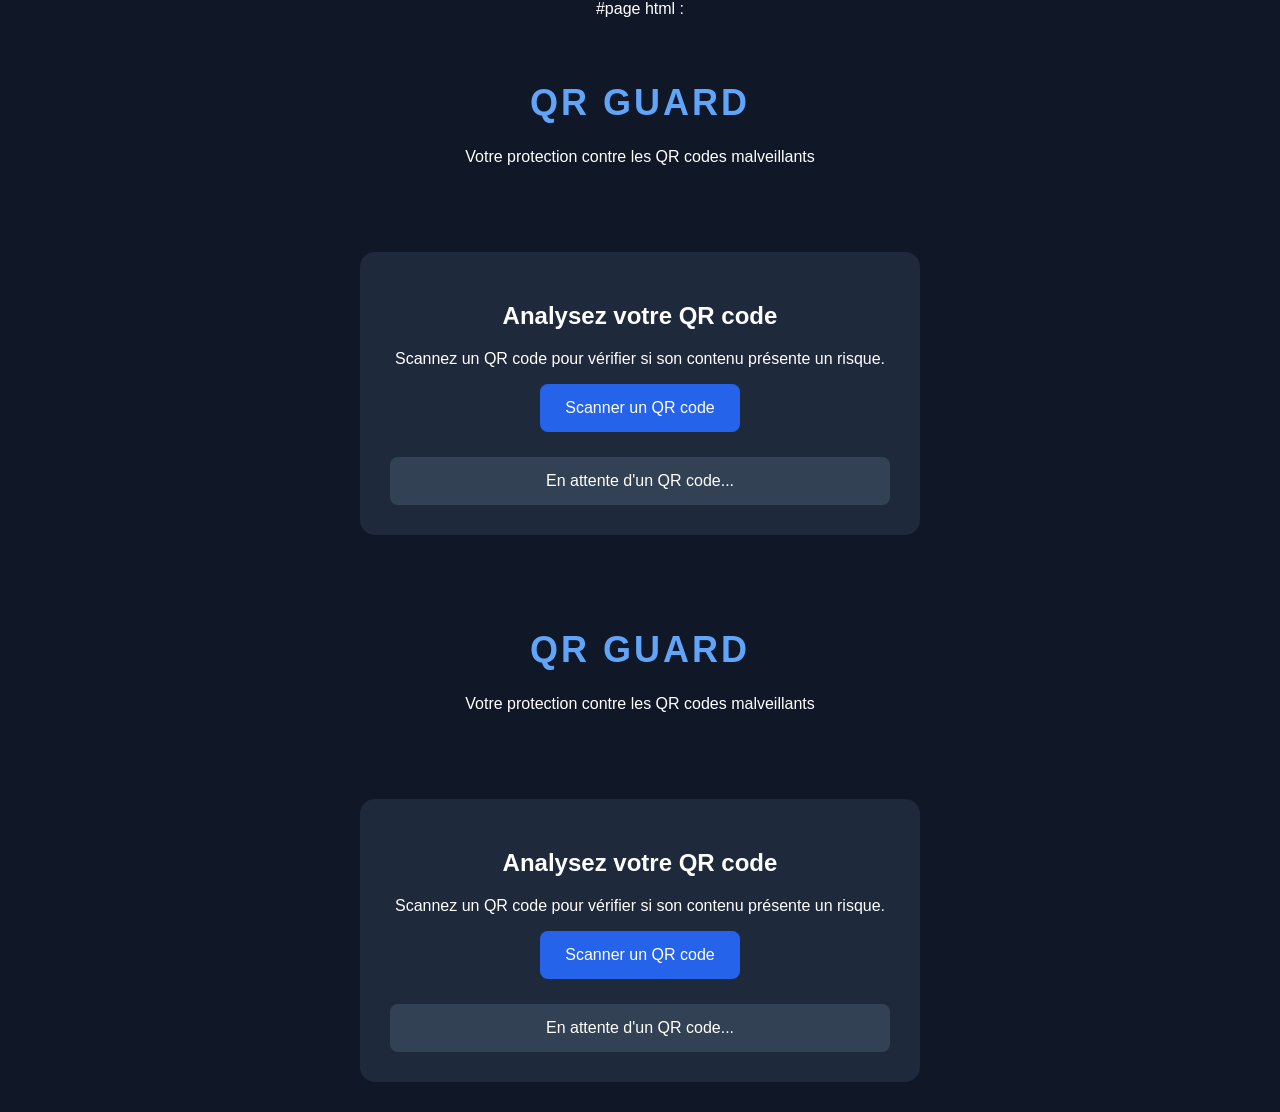
==== qr-guard/page_web.html @ 8558b228 "Add qr-guard web app folder Co-authored-by: Copilot <223556219+Copilot@users.noreply.github.com>" ====
<!DOCTYPE html>
#page html :
<html lang="fr">

<head>
    <meta charset="UTF-8">
    <meta name="viewport" content="width=device-width, initial-scale=1.0">

    <title>QR Guard - Scanner sécurisé</title>

    <link rel="stylesheet" href="style.css">
</head>

<body>

    <!-- En-tête -->
    <header>
        <h1>QR GUARD</h1>
        <p>Votre protection contre les QR codes malveillants</p>
    </header>

    <!-- Contenu principal -->
    <main>

        <section class="scanner">

            <h2>Analysez votre QR code</h2>

            <p>
                Scannez un QR code pour vérifier
                si son contenu présente un risque.
            </p>

            <button id="scanButton">
                Scanner un QR code
            </button>

            <div id="result">
                En attente d'un QR code...
            </div>

        </section>

    </main>

    <!-- JavaScript -->
    <script src="script.js"></script>

</body>
</html>



<!DOCTYPE html>
<html lang="fr">

<head>
    <meta charset="UTF-8">
    <meta name="viewport" content="width=device-width, initial-scale=1.0">

    <title>QR Guard</title>

    <link rel="stylesheet" href="style.css">
</head>

<body>

    <header>
        <h1>QR GUARD</h1>
        <p>Votre protection contre les QR codes malveillants</p>
    </header>

    <main>

        <section class="scanner">

            <h2>Analysez votre QR code</h2>

            <p>
                Scannez un QR code pour vérifier
                si son contenu présente un risque.
            </p>

            <button id="scanButton">
                Scanner un QR code
            </button>

            <div id="result">
                En attente d'un QR code...
            </div>

        </section>

    </main>

    <script src="script.js"></script>

</body>
</html>
---- qr-guard/style.css ----
/* Style général */

body {
    margin: 0;
    font-family: Arial, sans-serif;
    background-color: #101827;
    color: white;
    text-align: center;
}

/* En-tête */

header {
    padding: 40px 20px;
}

header h1 {
    color: #60a5fa;
    font-size: 36px;
    letter-spacing: 3px;
}

/* Zone de scan */

.scanner {
    background-color: #1e293b;
    max-width: 500px;
    margin: 30px auto;
    padding: 30px;
    border-radius: 15px;
}

/* Bouton */

button {
    background-color: #2563eb;
    color: white;
    border: none;
    padding: 15px 25px;
    border-radius: 8px;
    cursor: pointer;
    font-size: 16px;
}

button:hover {
    background-color: #1d4ed8;
}

/* Résultat */

#result {
    margin-top: 25px;
    padding: 15px;
    background-color: #334155;
    border-radius: 8px;
}
---- qr-guard/style.css ----
/* Style général */

body {
    margin: 0;
    font-family: Arial, sans-serif;
    background-color: #101827;
    color: white;
    text-align: center;
}

/* En-tête */

header {
    padding: 40px 20px;
}

header h1 {
    color: #60a5fa;
    font-size: 36px;
    letter-spacing: 3px;
}

/* Zone de scan */

.scanner {
    background-color: #1e293b;
    max-width: 500px;
    margin: 30px auto;
    padding: 30px;
    border-radius: 15px;
}

/* Bouton */

button {
    background-color: #2563eb;
    color: white;
    border: none;
    padding: 15px 25px;
    border-radius: 8px;
    cursor: pointer;
    font-size: 16px;
}

button:hover {
    background-color: #1d4ed8;
}

/* Résultat */

#result {
    margin-top: 25px;
    padding: 15px;
    background-color: #334155;
    border-radius: 8px;
}
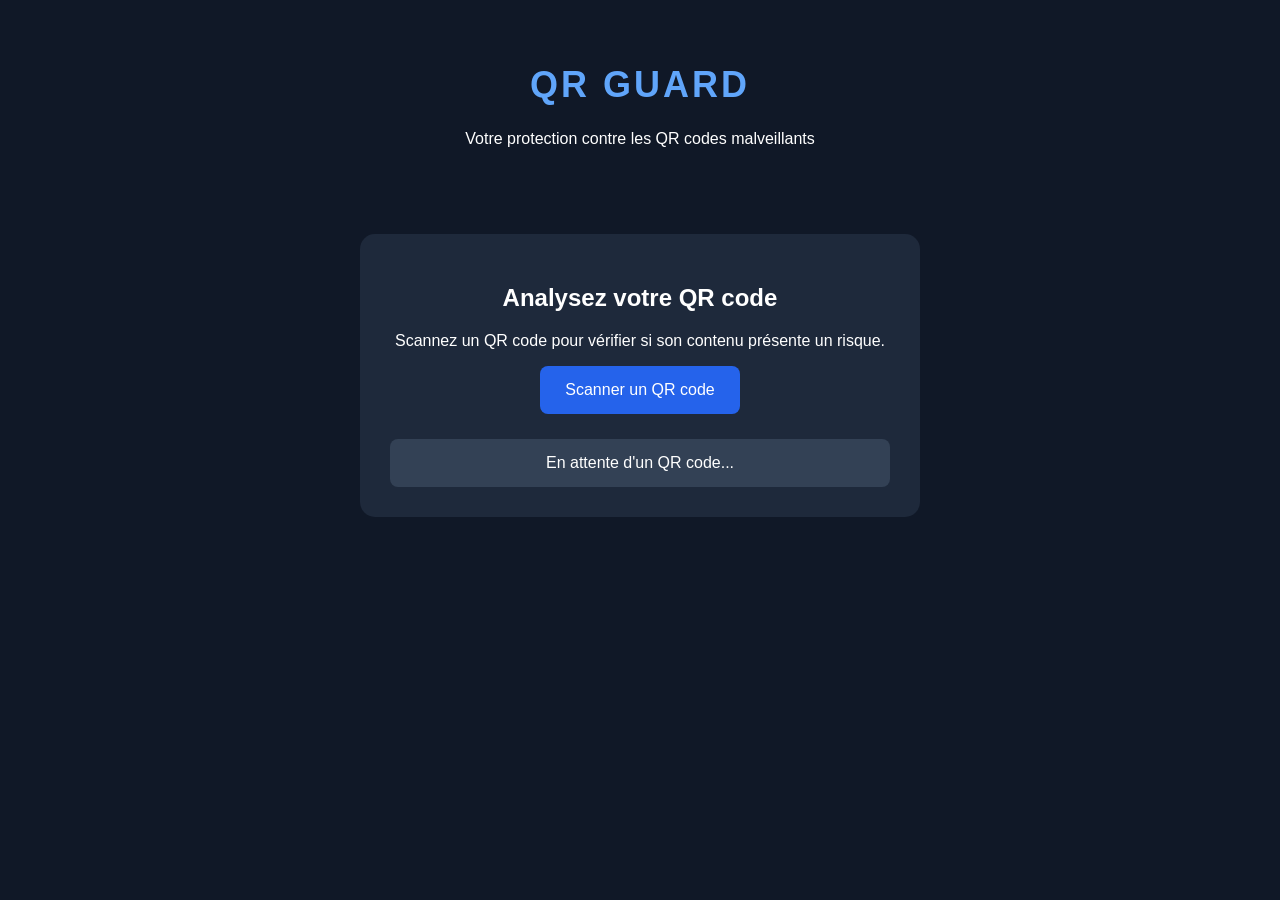
==== commit 43546264: "Update QR Guard web page Co-authored-by: Copilot <223556219+Copilot@users.noreply.github.com>" ====
--- a/qr-guard/page_web.html
+++ b/qr-guard/page_web.html
@@ -1,5 +1,5 @@
+
 <!DOCTYPE html>
-#page html :
 <html lang="fr">
 
 <head>
@@ -8,6 +8,7 @@
 
     <title>QR Guard - Scanner sécurisé</title>
 
+    <!-- Liaison avec le fichier CSS -->
     <link rel="stylesheet" href="style.css">
 </head>
 
@@ -18,6 +19,7 @@
         <h1>QR GUARD</h1>
         <p>Votre protection contre les QR codes malveillants</p>
     </header>
+
 
     <!-- Contenu principal -->
     <main>
@@ -31,10 +33,12 @@
                 si son contenu présente un risque.
             </p>
 
+            <!-- Bouton de scan -->
             <button id="scanButton">
                 Scanner un QR code
             </button>
 
+            <!-- Affichage du résultat -->
             <div id="result">
                 En attente d'un QR code...
             </div>
@@ -43,57 +47,10 @@
 
     </main>
 
-    <!-- JavaScript -->
+
+    <!-- Liaison avec le fichier JavaScript -->
     <script src="script.js"></script>
 
 </body>
+
 </html>
-
-
-
-<!DOCTYPE html>
-<html lang="fr">
-
-<head>
-    <meta charset="UTF-8">
-    <meta name="viewport" content="width=device-width, initial-scale=1.0">
-
-    <title>QR Guard</title>
-
-    <link rel="stylesheet" href="style.css">
-</head>
-
-<body>
-
-    <header>
-        <h1>QR GUARD</h1>
-        <p>Votre protection contre les QR codes malveillants</p>
-    </header>
-
-    <main>
-
-        <section class="scanner">
-
-            <h2>Analysez votre QR code</h2>
-
-            <p>
-                Scannez un QR code pour vérifier
-                si son contenu présente un risque.
-            </p>
-
-            <button id="scanButton">
-                Scanner un QR code
-            </button>
-
-            <div id="result">
-                En attente d'un QR code...
-            </div>
-
-        </section>
-
-    </main>
-
-    <script src="script.js"></script>
-
-</body>
-</html>
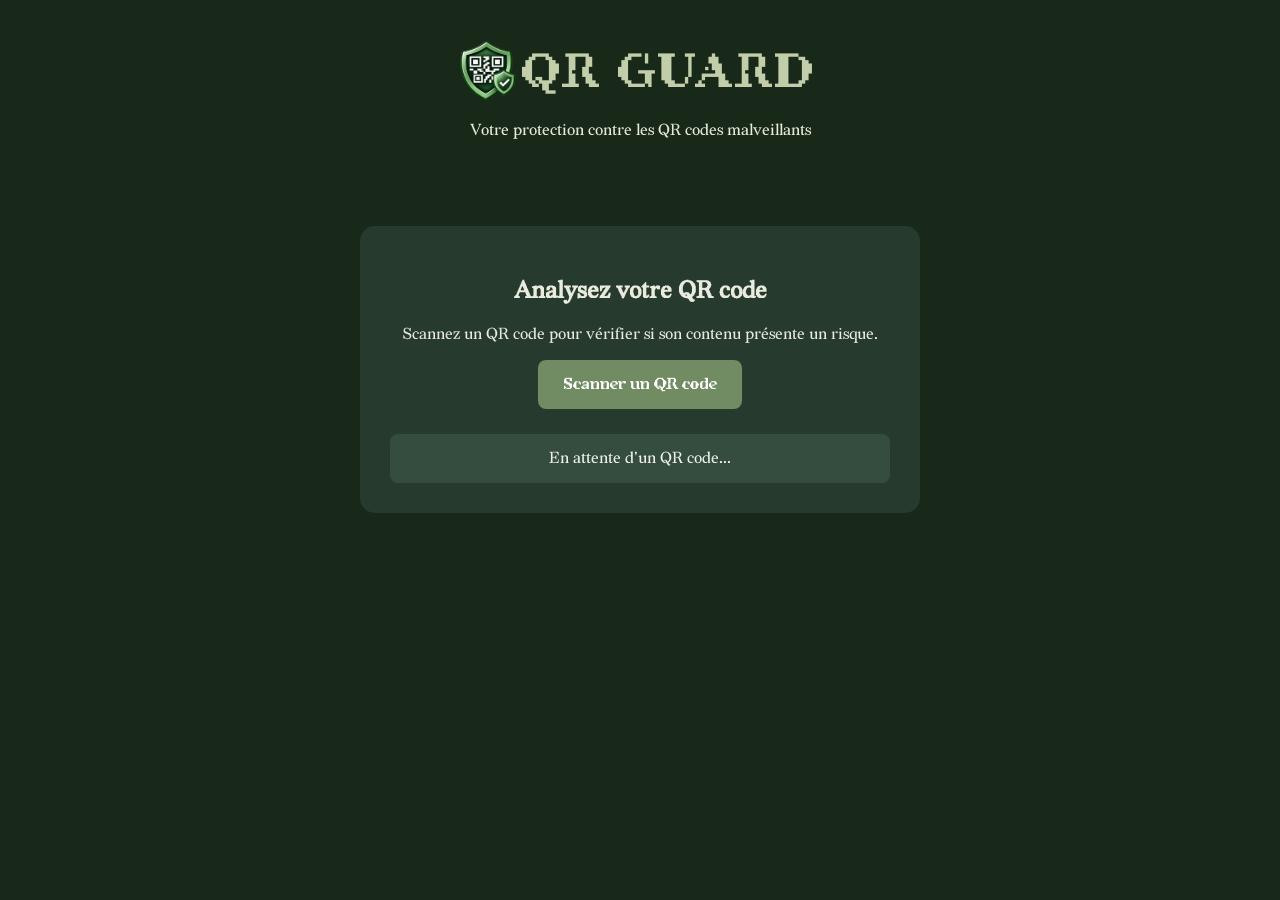
==== commit f7c93231: "Update complete QR Guard frontend Co-authored-by: Copilot <223556219+Copilot@users.noreply.github.co" ====
--- a/qr-guard/page_web.html
+++ b/qr-guard/page_web.html
@@ -16,7 +16,9 @@
 
     <!-- En-tête -->
     <header>
-        <h1>QR GUARD</h1>
+        <div class="logo">
+        <img src="./images/qr-logo.png" alt="Logo QR Guard" class="logo-img">            <h1>QR GUARD</h1>
+        </div>
         <p>Votre protection contre les QR codes malveillants</p>
     </header>
 
--- a/qr-guard/style.css
+++ b/qr-guard/style.css
@@ -1,41 +1,75 @@
 
-/* Style général */
+/* ========================================
+   POLICES PERSONNALISÉES
+======================================== */
+
+@font-face {
+    font-family: 'Redaction 20';
+    src: url('./fonts/Redaction20-Regular.ttf') format('truetype');
+    font-weight: 400;
+    font-style: normal;
+}
+
+@font-face {
+    font-family: 'Redaction 70';
+    src: url('./fonts/Redaction70-Bold.ttf') format('truetype');
+    font-weight: 700;
+    font-style: normal;
+}
+
+
+/* ========================================
+   STYLE GÉNÉRAL
+======================================== */
 
 body {
     margin: 0;
-    font-family: Arial, sans-serif;
-    background-color: #101827;
-    color: white;
+    font-family: 'Redaction 20', serif;
+    background-color: #192919;
+    color: #E8EBDD;
     text-align: center;
 }
 
-/* En-tête */
+
+/* ========================================
+   EN-TÊTE
+======================================== */
 
 header {
     padding: 40px 20px;
 }
 
 header h1 {
-    color: #60a5fa;
-    font-size: 36px;
+    color: #C2CEAA;
+    font-family: 'Redaction 70', serif;
+    font-weight: 700;
+    font-size: 48px;
     letter-spacing: 3px;
+    margin: 0;
 }
 
-/* Zone de scan */
+
+/* ========================================
+   ZONE DE SCAN
+======================================== */
 
 .scanner {
-    background-color: #1e293b;
+    background-color: #263A2E;
     max-width: 500px;
     margin: 30px auto;
     padding: 30px;
     border-radius: 15px;
 }
 
-/* Bouton */
+
+/* ========================================
+   BOUTON
+======================================== */
 
 button {
-    background-color: #2563eb;
-    color: white;
+    font-family: 'Redaction 70', serif;
+    background-color: #718B62;
+    color: #FFFFFF;
     border: none;
     padding: 15px 25px;
     border-radius: 8px;
@@ -44,14 +78,45 @@
 }
 
 button:hover {
-    background-color: #1d4ed8;
+    background-color: #8CA579;
 }
 
-/* Résultat */
+
+/* ========================================
+   LOGO
+======================================== */
+
+.logo {
+    display: flex;
+    align-items: center;
+    justify-content: center;
+    gap: 5px;
+}
+
+.logo img {
+    width: 65px;
+    height: 65px;
+    object-fit: contain;
+    position: relative;
+    left: -5px;
+    margin: 0;
+}
+
+.logo h1 {
+    margin: 0;
+    position: relative;
+    left: -7px;
+}
+
+
+/* ========================================
+   RÉSULTAT
+======================================== */
 
 #result {
     margin-top: 25px;
     padding: 15px;
-    background-color: #334155;
+    background-color: #354D3E;
+    color: #F0F2E8;
     border-radius: 8px;
 }
